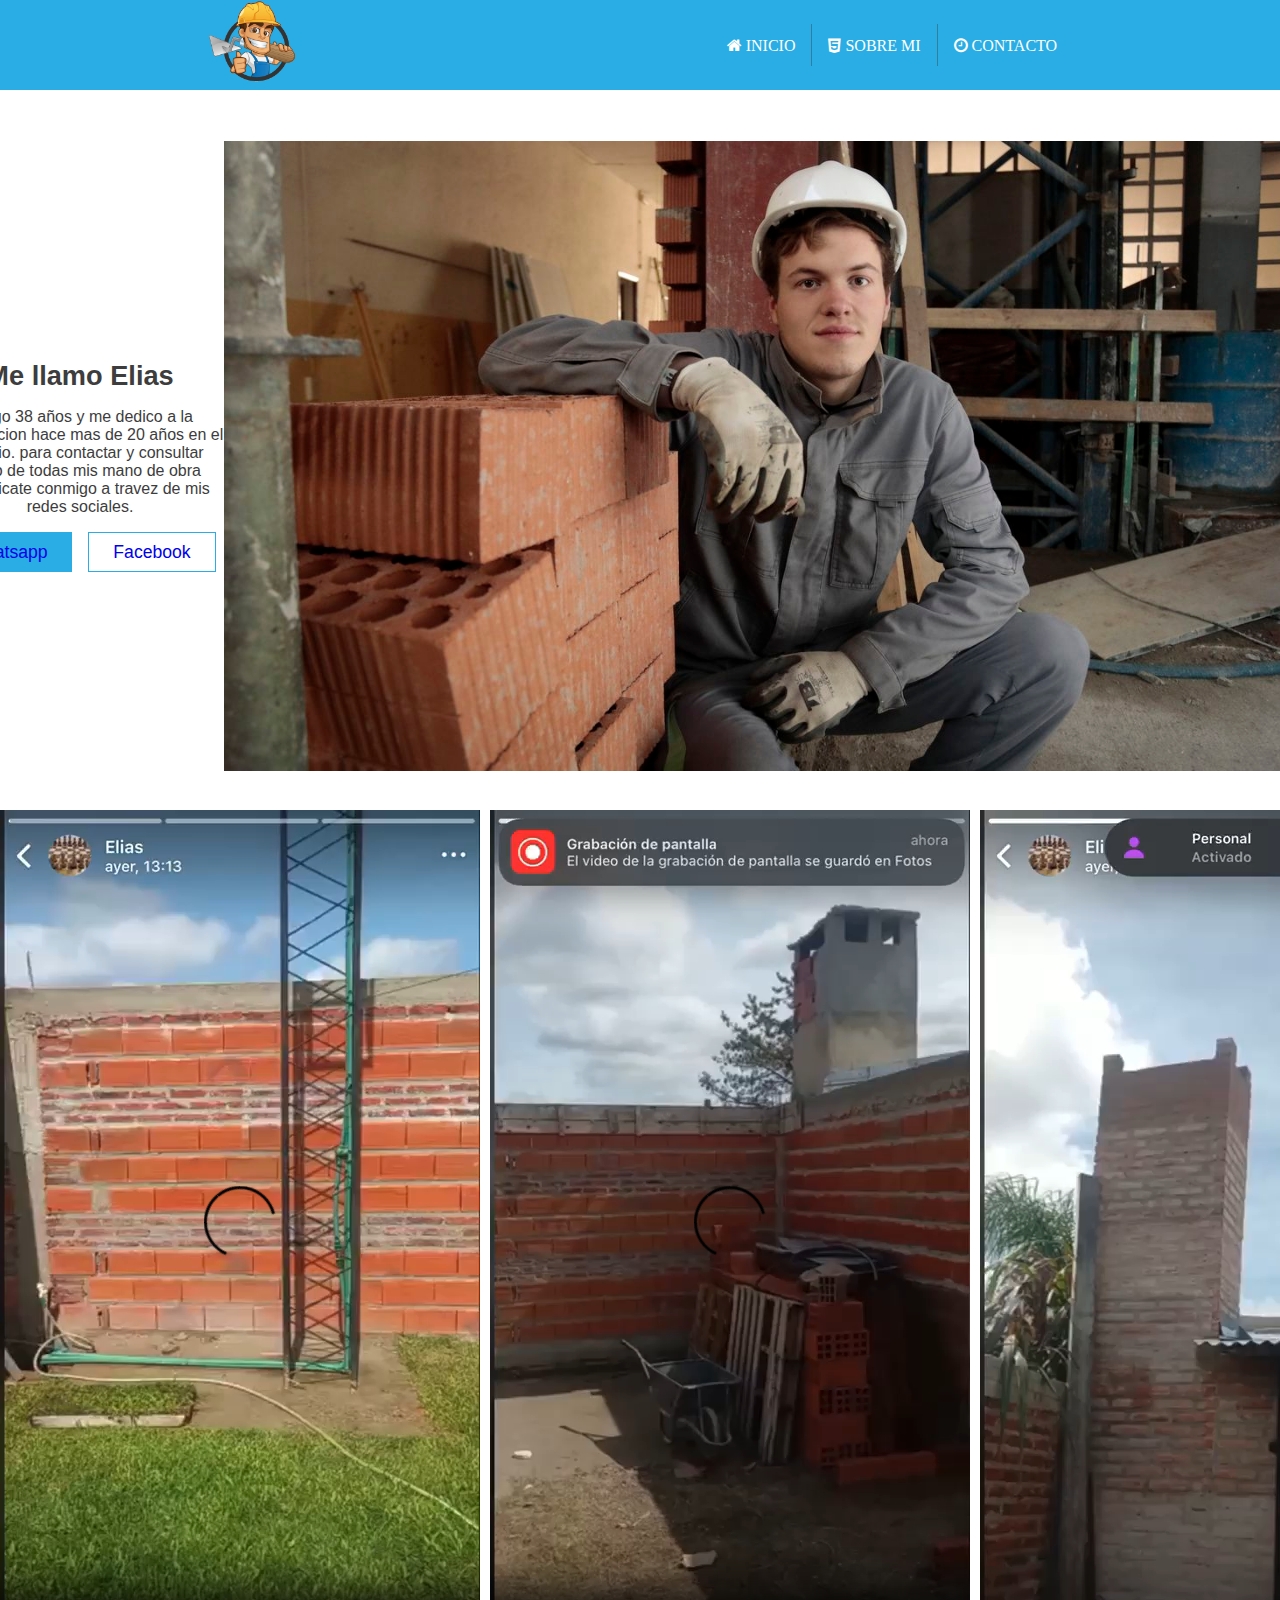
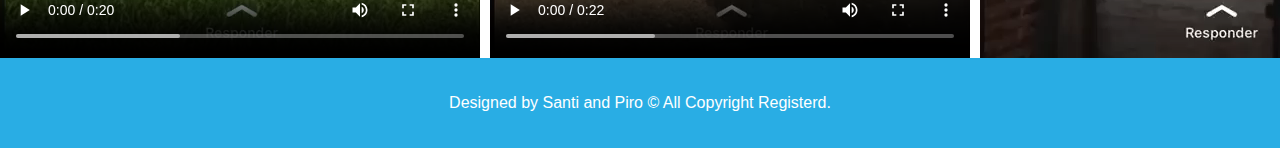
==== index.html @ b739640a "Add files via upload" ====
<!DOCTYPE html>
<html lang="en">

<head>
    <meta charset="UTF-8">
    <meta name="viewport" content="width=device-width, initial-scale=1.0">
    <title>Elias Construcciones</title>
    <link rel="stylesheet" href="style.css">
    <link rel="stylesheet" href="https://cdnjs.cloudflare.com/ajax/libs/font-awesome/4.7.0/css/font-awesome.min.css">
</head>

<body>

    <header>
        <nav>
            <input type="checkbox" id="ckbox">
            <label for="ckbox" class="drawer">
                <i class="fa fa-bars" aria-hidden="true"></i>
            </label>
            <h1><img class="logoelias" src="logo.png"></h1>

            <ul class="menu-box">
                <li><a href="index.html" class="fa fa-home"> Inicio</a></li>
                <li><a href="sobremi.html" class="fa fa-html5"> Sobre Mi</a></li>
                <li><a href="contacto.html" class="fa fa-clock-o"> Contacto</a></li>
            </ul>
        </nav>
    </header>

    <main>

        <div class="content">

            <h1>Me llamo Elias</h1>
            <p>Tengo 38 años y me dedico a la construccion hace mas de 20 años en el servicio. para contactar y consultar precio de todas mis mano de obra comunicate conmigo a travez de mis redes sociales.</p>

            <form>
                <button class="primary-btn"><a href="https://wa.me/3454072365">Whatsapp</a></button>
                <button class="outline-btn"><a href="https://facebook.com/elias.ocampo.75">Facebook</a></button>
            </form>

        </div>

        <div class="image">
            <img src="fondo.jpg" alt="">

        </div>
    </main>


    <article>
        <div class="videos-container">
            <video src="video1.mp4" controls></video>
            <video src="video2.mp4" controls></video>
            <video src="video3.mp4" controls</video>
          </div>
    </article>

    <footer>
        <p>Designed by Santi and Piro &copy; All Copyright Registerd.</p>
    </footer>
</body>

</html>
---- style.css ----
:root{
    --primary:#29ade4;
    --secundary:#2e4469;
    --background:#35495e;
    --black-text:rgb(61, 61, 61);
    --white-text:#ffffff;
    --button-hover:#0d39ffef;
}

*{
    margin: 0;
    padding: 0;
    text-decoration: none;
    list-style: none;
    box-sizing: border-box;
}

body{
    font-family: Arial, Helvetica, sans-serif;
}

nav{
    background-color: var(--primary);
    height: 10vh;
    width: 100%;
    display: flex;
    justify-content: space-around;
    align-items: center;
}

header h1{
    color: var(--white-text);
    font-size: 2rem;
    letter-spacing: .7rem;
}

nav ul{
    display: flex;
}

nav ul li{
    border-right: solid .1rem rgba(61, 61, 61, 0.41);
}

nav ul li:last-child{
    border-right: none;
}

nav ul li a {
    color: var(--white-text);
    font-size: 1.2rem;
    padding: .8rem 1rem;
    text-transform: uppercase;
}

nav ul li a:hover{
    background-color: var(--button-hover);
    transition: all .3s;
}

.drawer{
    color: var(--white-text);
    float: left;
    cursor: pointer;
    display: none;
    margin-left: 1rem;
    border: solid .1rem var(--white-text);
    padding: .2rem;
    border-radius: .1rem;
}

#ckbox{
    display: none;
}

/* Estilos de la seccion principal */

main{
    padding-top: 1rem;
    display: flex;
    justify-content: center;
    align-items: center;
    height: 80vh;
}

main h1{
    font-size: 1.7rem;
    color: var(--black-text);
    text-align: center;
    margin: 1rem;
}

main p{
    color: var(--black-text);
    text-align: center;
    margin: 1rem 0;
}

main form{
    display: flex;
    justify-content: center;
}

main form button{
    margin: 0 .5rem;
    width: 8rem;
    height: 2.5rem;
    font-size: 1.1rem;
}

.primary-btn{
    background-color: var(--primary);
    color: var(--white-text);
    border-style: none;
}

.outline-btn{
    background-color: var(--white-text);
    color: var(--primary);
    border: solid .1rem var(--primary);
}

.primary-btn:hover{    
    background-color: var(--white-text);
    color: var(--primary);
    border: solid .1rem var(--primary);
    transition: all .3s;
}

.outline-btn:hover{
    background-color: var(--primary);
    color: var(--white-text);
    border-style: none;
    transition: all .3s;
}

main img{
    height: 70vh;
}

footer{
    background-color: var(--primary);
    color: var(--white-text);
    display: flex;
    justify-content: center;
    align-items: center;
    height: 10vh;
}

@media(max-width:1020px){

    nav{
        justify-content: flex-start;
    }

    .drawer{
        display: block;
    }

    nav h1{
        margin-left: 1rem;
    }

    ul{
        position: fixed;
        width: 50%;
        height: 100vh;
        background-color: var(--background);
        top: 10vh;
        left: -100%;
        text-align: left;
        transition: all .5s;
        display: flex;
        flex-direction: column;
        align-content: stretch;
    }

    nav ul li{
        padding: 1rem 0;
        display: flex;
        flex-direction: column;
        padding-left: 2rem;
        border-bottom: solid .1rem rgba(201, 196, 196, 0.4) ;
    }

    #ckbox:checked ~ .menu-box{
        left: 0;
    }

    .image{
        display: none;
    }













}


.logoelias{
	height: 90px;
	text-align: left;
}






.videos-container {
	display: flex;
	flex-wrap: nowrap;
  }
  
  .videos-container video {
	flex: 1;
	margin-right: 10px;
  }

  @media only screen and (max-width: 768px) {
	.videos-container {
	  flex-wrap: wrap;
	}
	.videos-container video {
	  width: 100%;
	  margin-right: 0;
	  margin-bottom: 10px;
	}
  }
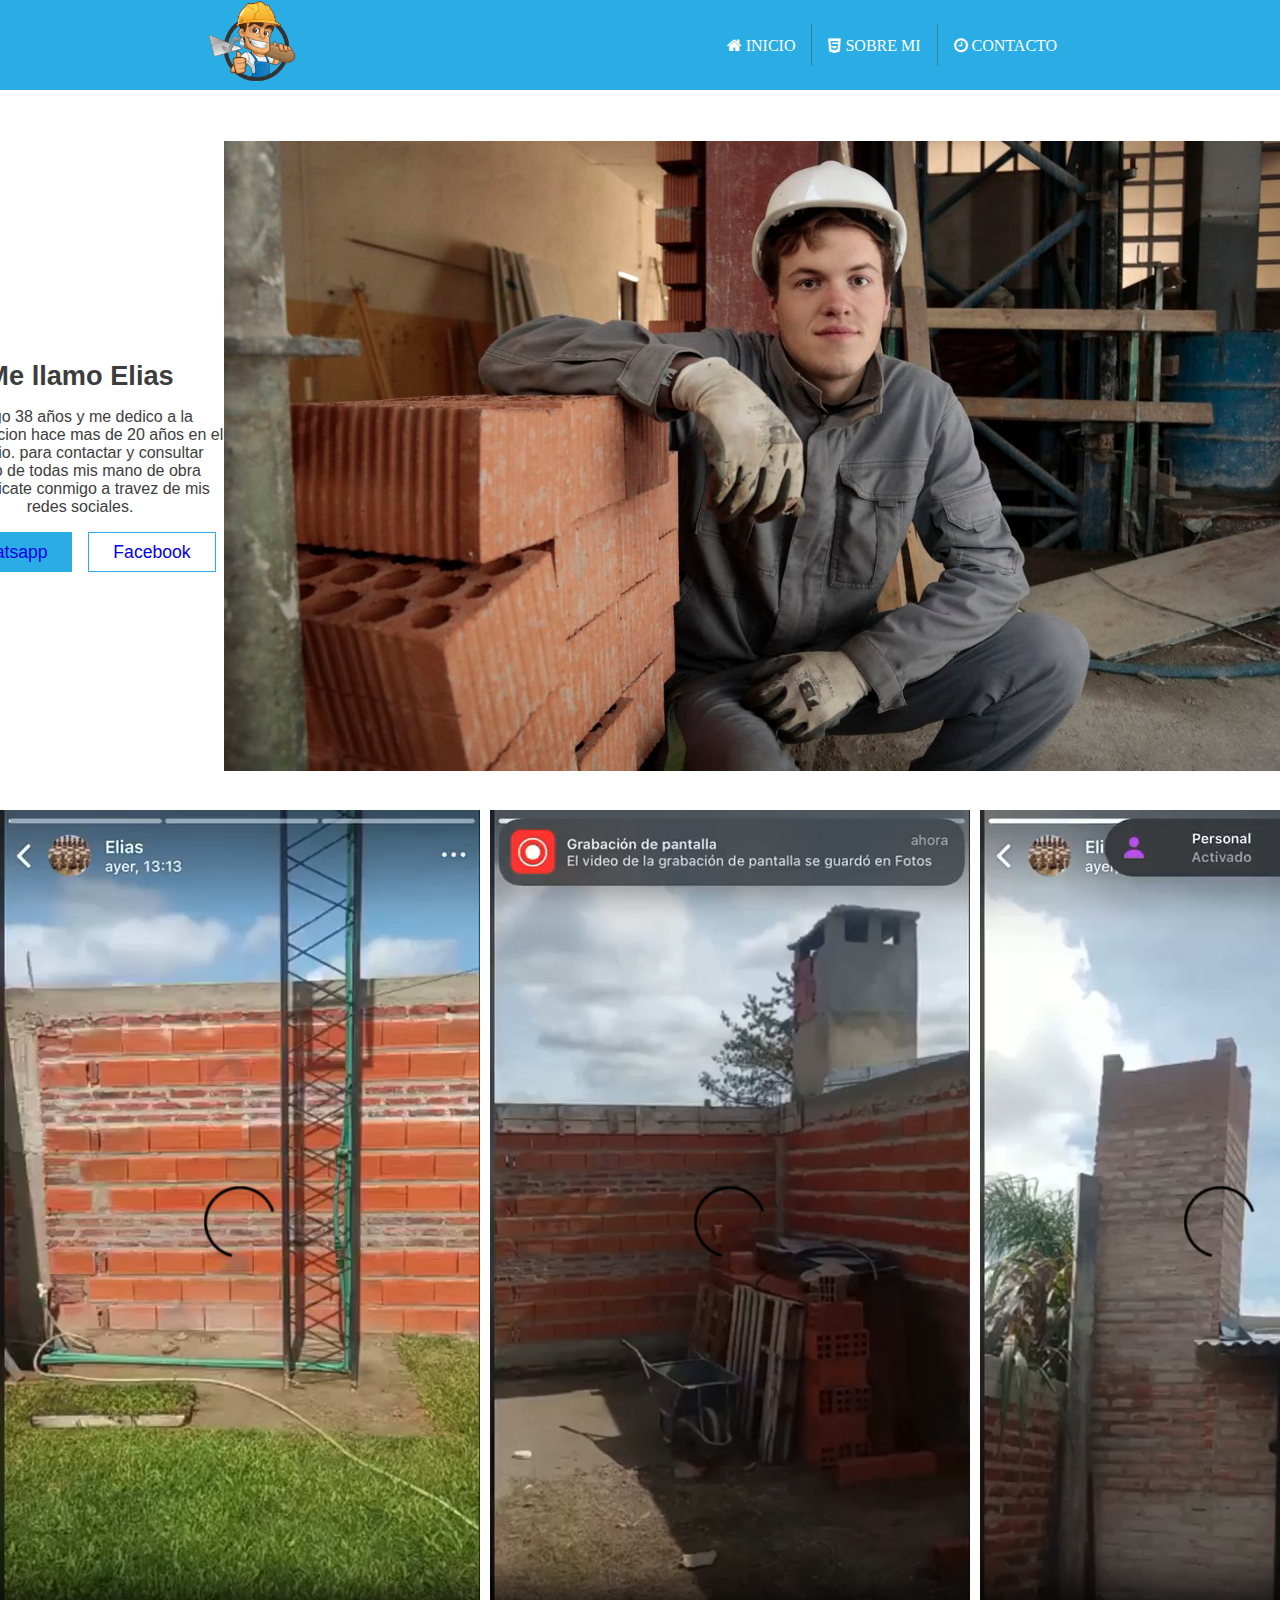
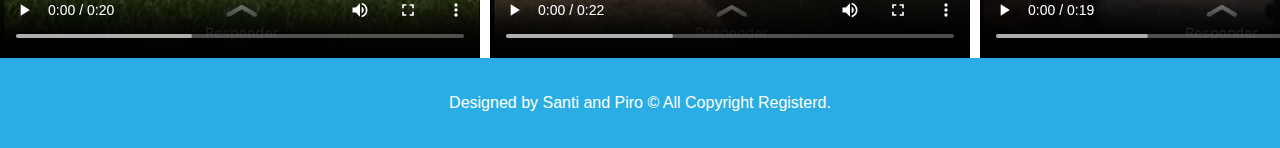
==== commit 1c10d69c: "Add files via upload" ====
--- a/index.html
+++ b/index.html
@@ -52,7 +52,7 @@
         <div class="videos-container">
             <video src="video1.mp4" controls></video>
             <video src="video2.mp4" controls></video>
-            <video src="video3.mp4" controls</video>
+            <video src="video3.mp4" controls></video>
           </div>
     </article>
 
